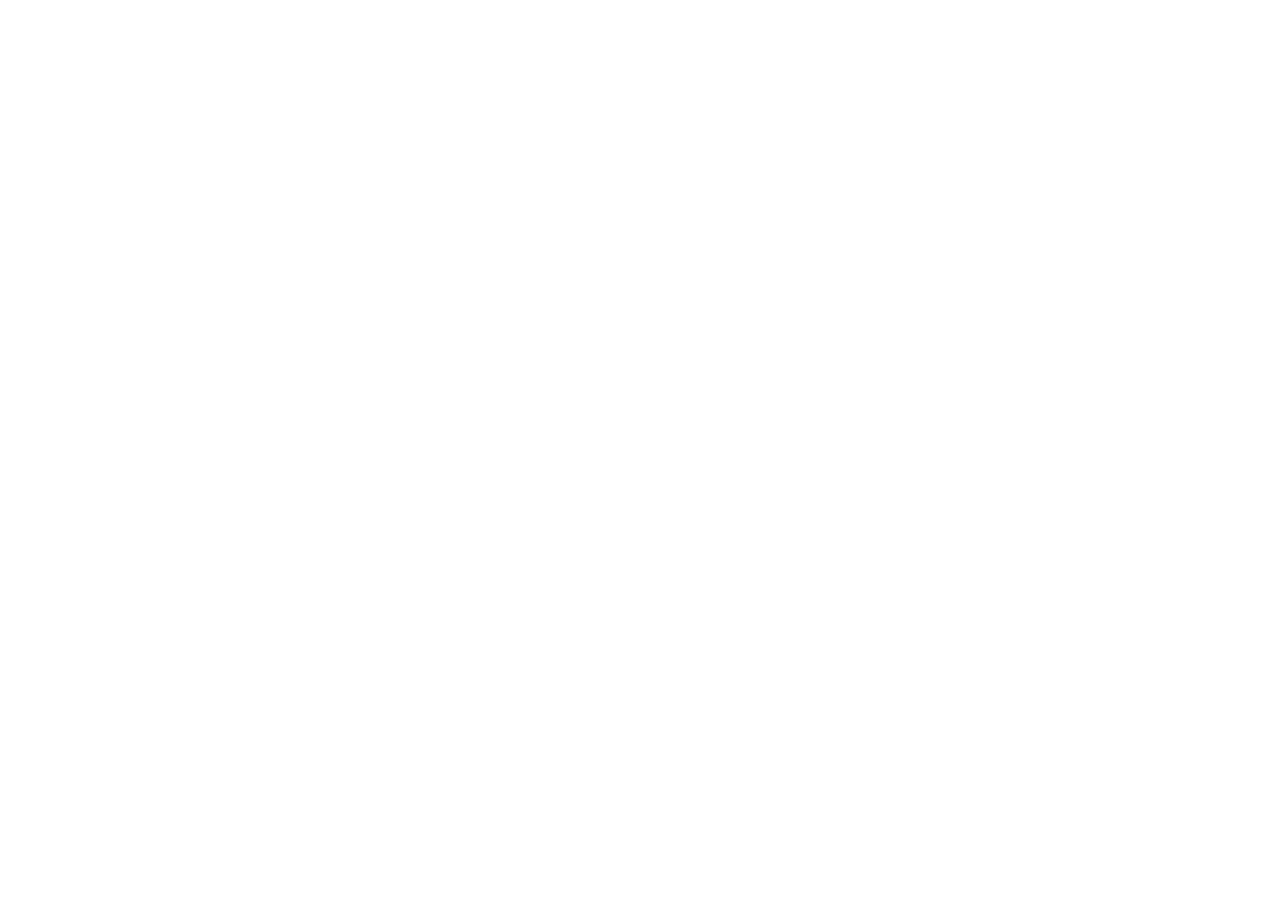
==== portfolio.html @ e988a34c "portfolio" ====
<!DOCTYPE html>
<html lang="en">
<head>
    <meta charset="UTF-8">
    <meta http-equiv="X-UA-Compatible" content="IE=edge">
    <meta name="viewport" content="width=device-width, initial-scale=1.0">
    <link rel="stylesheet" href="./css_first_page/style.css">
    <title>Portfolio</title>
</head>
<body>
    
    <header></header>

    <main></main>

    <footer></footer>

</body>
</html>
---- css_first_page/style.css ----
* {
  padding: 0;
  margin: 0;
}
.ul {
  list-style-type: none;
}
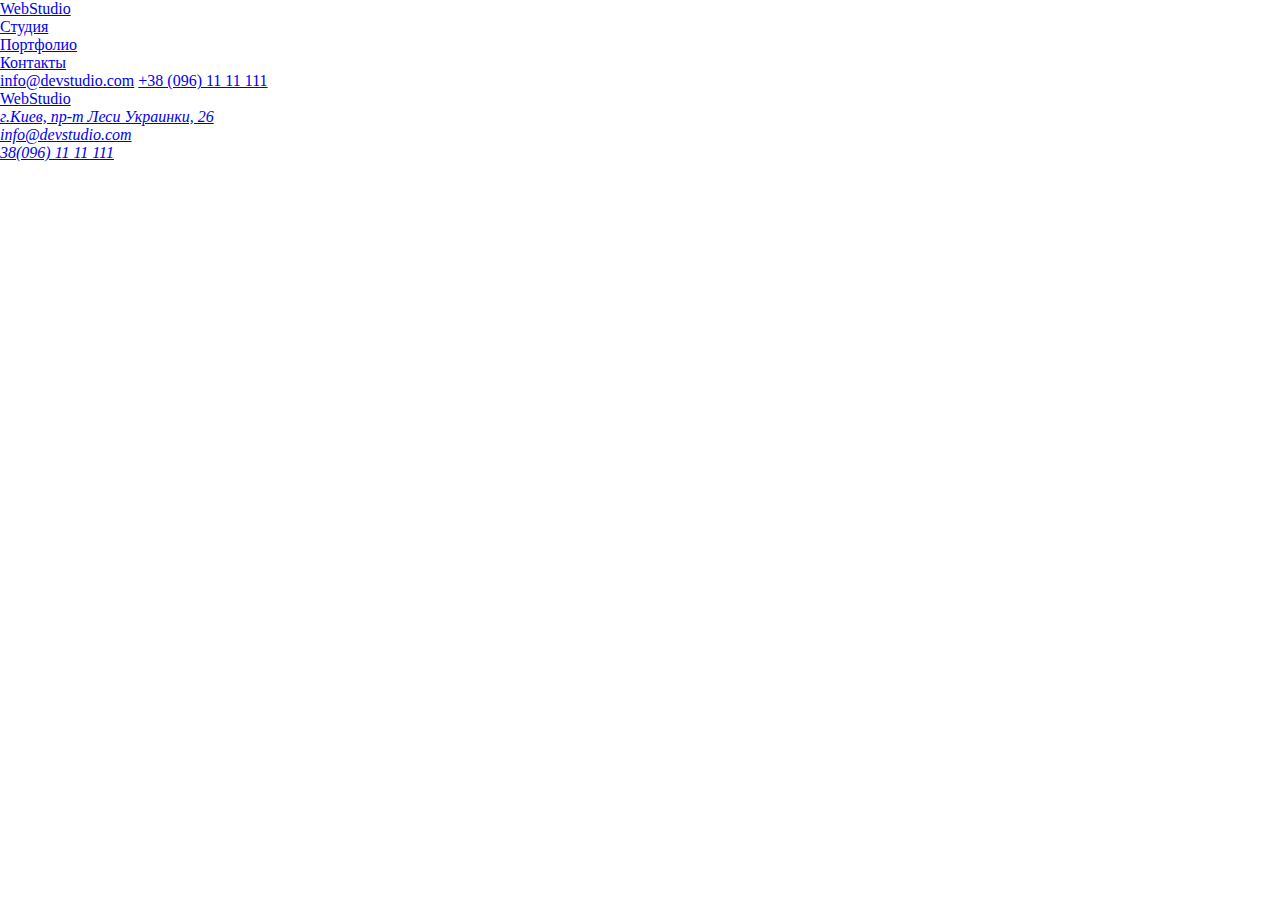
==== commit f130ffe4: "Update portfolio.html" ====
--- a/portfolio.html
+++ b/portfolio.html
@@ -9,11 +9,59 @@
 </head>
 <body>
     
-    <header></header>
+    <header>
+        <nav>
+            <!--ссылка на логотип.
+                                нужно вставить и обернуть текс логотипа-->
+            <a lang="en" href="./index.html" rel="noopener noreferrer">
+                <p><span>Web</span>Studio</p>
+            </a>
+            <!--шапка навигации-->
+            <ul class="header-link">
+                <li>
+                    <a class="header-link" href="Студия">Студия</a>
+                </li>
+                <li>
+                    <a class="header-link" href="Портфолио">Портфолио</a>
+                </li>
+                <li>
+                    <a class="header-link" href="Контакты">Контакты</a>
+                </li>
+            </ul>
+        </nav>
+        <a href="mailto:info@devstudio.com">info@devstudio.com</a>
+        <a href="tel:+380961111111">+38 (096) 11 11 111</a>
+
+    </header>
 
     <main></main>
 
-    <footer></footer>
+    <footer>
+        <section>
+            <!--Контактная информация-->
+            <h2 hidden> Контакты</h2>
+            <nav>
+                <a lang="en" href="./index.html" rel="noopener noreferrer">
+                    <p><span>Web</span>Studio</p>
+                </a>
+            </nav>
+            <address>
+                <ul>
+                    <li>
+                        <a href="https://goo.gl/maps/Bj5NZJTDuqSYe3zM9" target="_blank" rel="noopener noreferrer"> г.Киев, пр-т
+                            Леси Украинки, 26
+                        </a>
+                    </li>
+                    <li>
+                        <a href="mailtoinfo@devstudio.com">info@devstudio.com</a>
+                    </li>
+                    <li>
+                        <a href="tel:+380961111111">38(096) 11 11 111</a>
+                    </li>
+                </ul>
+            </address>
+        </section>
+    </footer>
 
 </body>
 </html>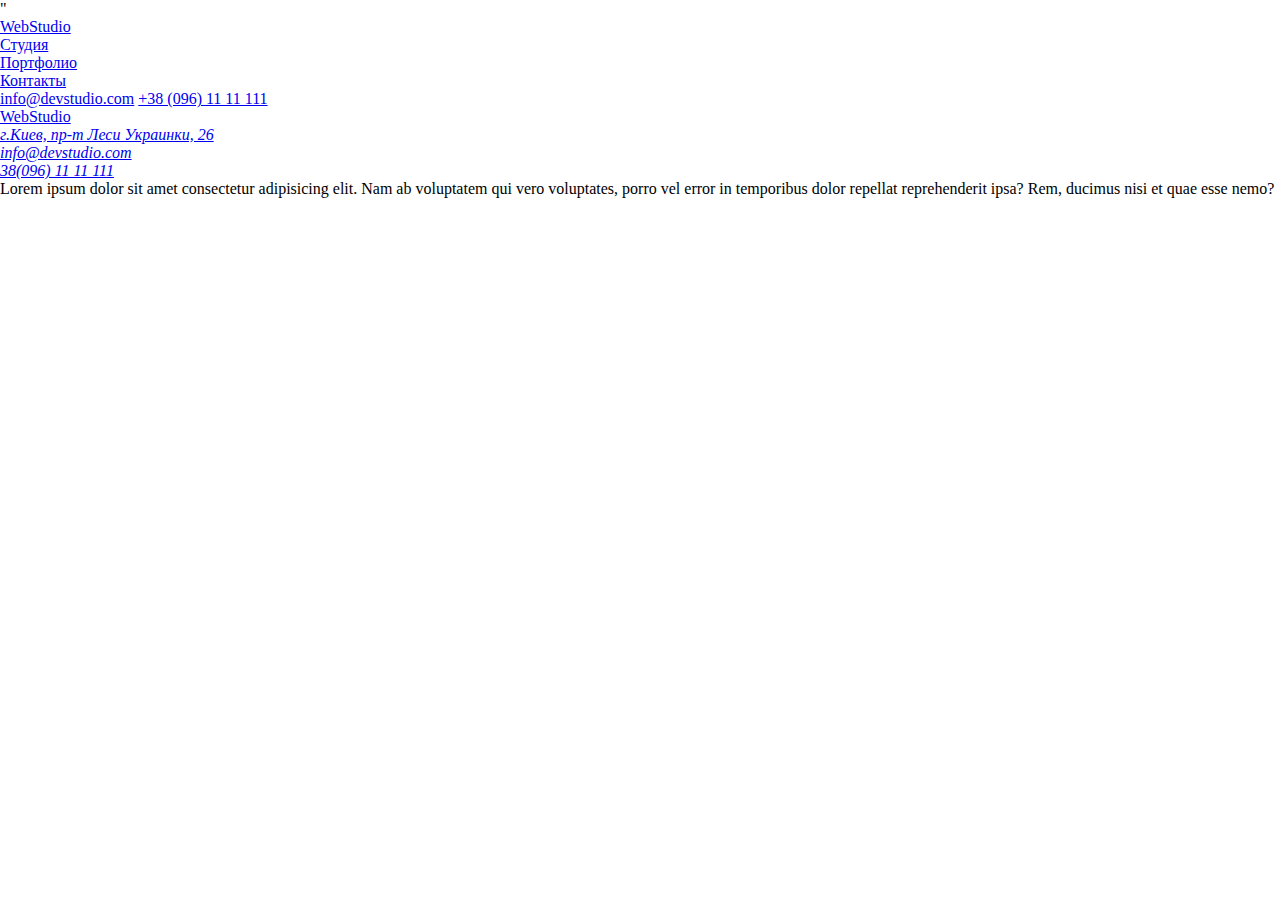
==== commit 9025e523: "style" ====
--- a/portfolio.html
+++ b/portfolio.html
@@ -1,18 +1,24 @@
 <!DOCTYPE html>
 <html lang="en">
+<!--Портфолио Вторая страница-->
+
 <head>
     <meta charset="UTF-8">
     <meta http-equiv="X-UA-Compatible" content="IE=edge">
     <meta name="viewport" content="width=device-width, initial-scale=1.0">
+    <link
+        href="https://fonts.googleapis.com/css2?family=Oleo+Script&family=Raleway:ital,wght@0,700;1,400&family=Roboto:ital,wght@0,400;0,500;0,700;0,900;1,400;1,500;1,700;1,900&display=swap"
+        rel="stylesheet">"
     <link rel="stylesheet" href="./css_first_page/style.css">
+    <link rel="preconnect" href="https://fonts.gstatic.com">
     <title>Portfolio</title>
 </head>
+
 <body>
-    
+
     <header>
         <nav>
-            <!--ссылка на логотип.
-                                нужно вставить и обернуть текс логотипа-->
+            <!--ссылка на логотип.-->
             <a lang="en" href="./index.html" rel="noopener noreferrer">
                 <p><span>Web</span>Studio</p>
             </a>
@@ -34,7 +40,11 @@
 
     </header>
 
-    <main></main>
+    <main>
+
+
+
+    </main>
 
     <footer>
         <section>
@@ -48,7 +58,8 @@
             <address>
                 <ul>
                     <li>
-                        <a href="https://goo.gl/maps/Bj5NZJTDuqSYe3zM9" target="_blank" rel="noopener noreferrer"> г.Киев, пр-т
+                        <a href="https://goo.gl/maps/Bj5NZJTDuqSYe3zM9" target="_blank" rel="noopener noreferrer">
+                            г.Киев, пр-т
                             Леси Украинки, 26
                         </a>
                     </li>
@@ -63,5 +74,14 @@
         </section>
     </footer>
 
+    <div>
+        <p class="lorem">
+            Lorem ipsum dolor sit amet consectetur adipisicing elit.
+            Nam ab voluptatem qui vero voluptates, porro vel error in temporibus dolor repellat reprehenderit ipsa? Rem,
+            ducimus nisi et quae esse nemo?
+        </p>
+    </div>
+
 </body>
+
 </html>--- a/css_first_page/style.css
+++ b/css_first_page/style.css
@@ -5,3 +5,121 @@
 .ul {
   list-style-type: none;
 }
+.font-style {
+  font-family: Roboto;
+  text-decoration: none;
+}
+
+/*==========Стили для Головы===========*/
+.header-links > li {
+  text-decoration: none;
+  color: #000000;
+  font-family: Roboto;
+  font-weight: 500;
+  font-size: 14px;
+  line-height: 16px;
+  letter-spacing: 0.02em;
+  text-shadow: 0px 4px 4px rgba(0, 0, 0, 0.25);
+}
+
+/*=======LOGO=========*/
+.logo-first {
+  color: #2196f3;
+}
+.logo {
+  position: absolute;
+  width: 145px;
+  height: 31px;
+  left: 215px;
+  top: 24px;
+  font-family: Raleway;
+  font-style: normal;
+  font-weight: bold;
+  font-size: 26px;
+  line-height: 31px;
+  letter-spacing: 0.03em;
+  color: #000000;
+}
+
+/*========= MAIN============*/
+
+/*========== HERO HEDER =======*/
+.font-hero-header {
+  background-color: #2f303a;
+  position: absolute;
+  width: 1600px;
+  height: 600px;
+  left: 0px;
+  top: 80px;
+}
+/*Эфективные рещения для вашего бизнеса*/
+.text-hero-header {
+  position: absolute;
+  width: 696px;
+  height: 120px;
+  left: 452px;
+  top: 280px;
+  font-family: Roboto;
+  font-style: normal;
+  font-weight: 900;
+  font-size: 44px;
+  line-height: 60px;
+  text-align: center;
+  letter-spacing: 0.06em;
+  text-transform: uppercase;
+  color: #ffffff;
+}
+/*button*/
+.main-button-style {
+  position: absolute;
+  width: 200px;
+  height: 50px;
+  left: 700px;
+  top: 430px;
+  background: #2196f3;
+  color: #ffffff;
+  box-shadow: 0px 4px 4px rgba(0, 0, 0, 0.15);
+  border-radius: 4px;
+}
+
+/*=====SECOND SRCTION ОСОБЕННОСТИ======*/
+.second-section {
+  position: absolute;
+  width: 1170px;
+  height: 101px;
+  left: 215px;
+  top: 774px;
+}
+.second-item {
+  display: inline;
+}
+
+/*=====THREE SECTION чем занимаемся ======*/
+.three-cection {
+  position: absolute;
+  width: 1170px;
+  height: 386px;
+  left: 215px;
+  top: 969px;
+}
+.section-page > li {
+  display: inline;
+}
+
+/*=======FOR SECTION команда====*/
+.for-section {
+  position: absolute;
+  width: 1600px;
+  height: 648px;
+  left: 0px;
+  top: 1449px;
+}
+
+/*======= FOOTER========*/
+.basement {
+  position: absolute;
+  width: 1600px;
+  height: 252px;
+  left: 0px;
+  top: 2097px;
+}
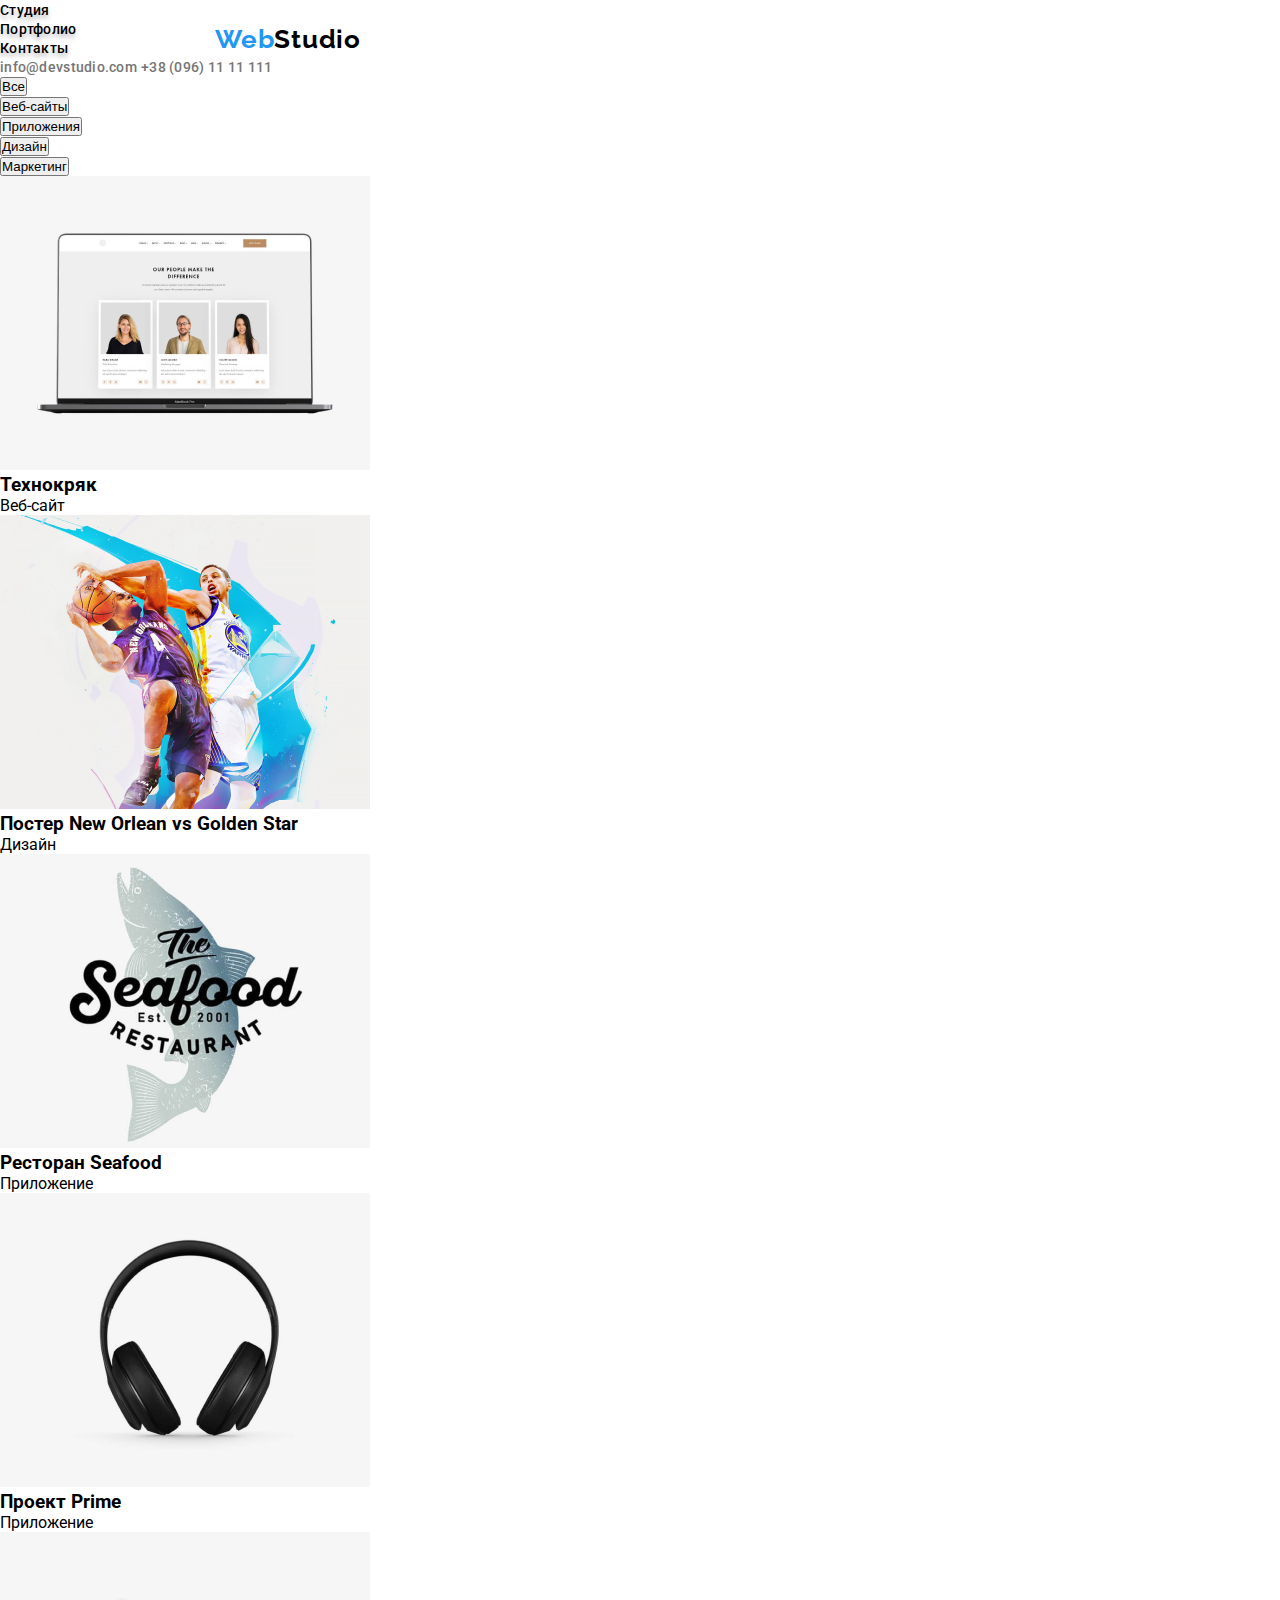
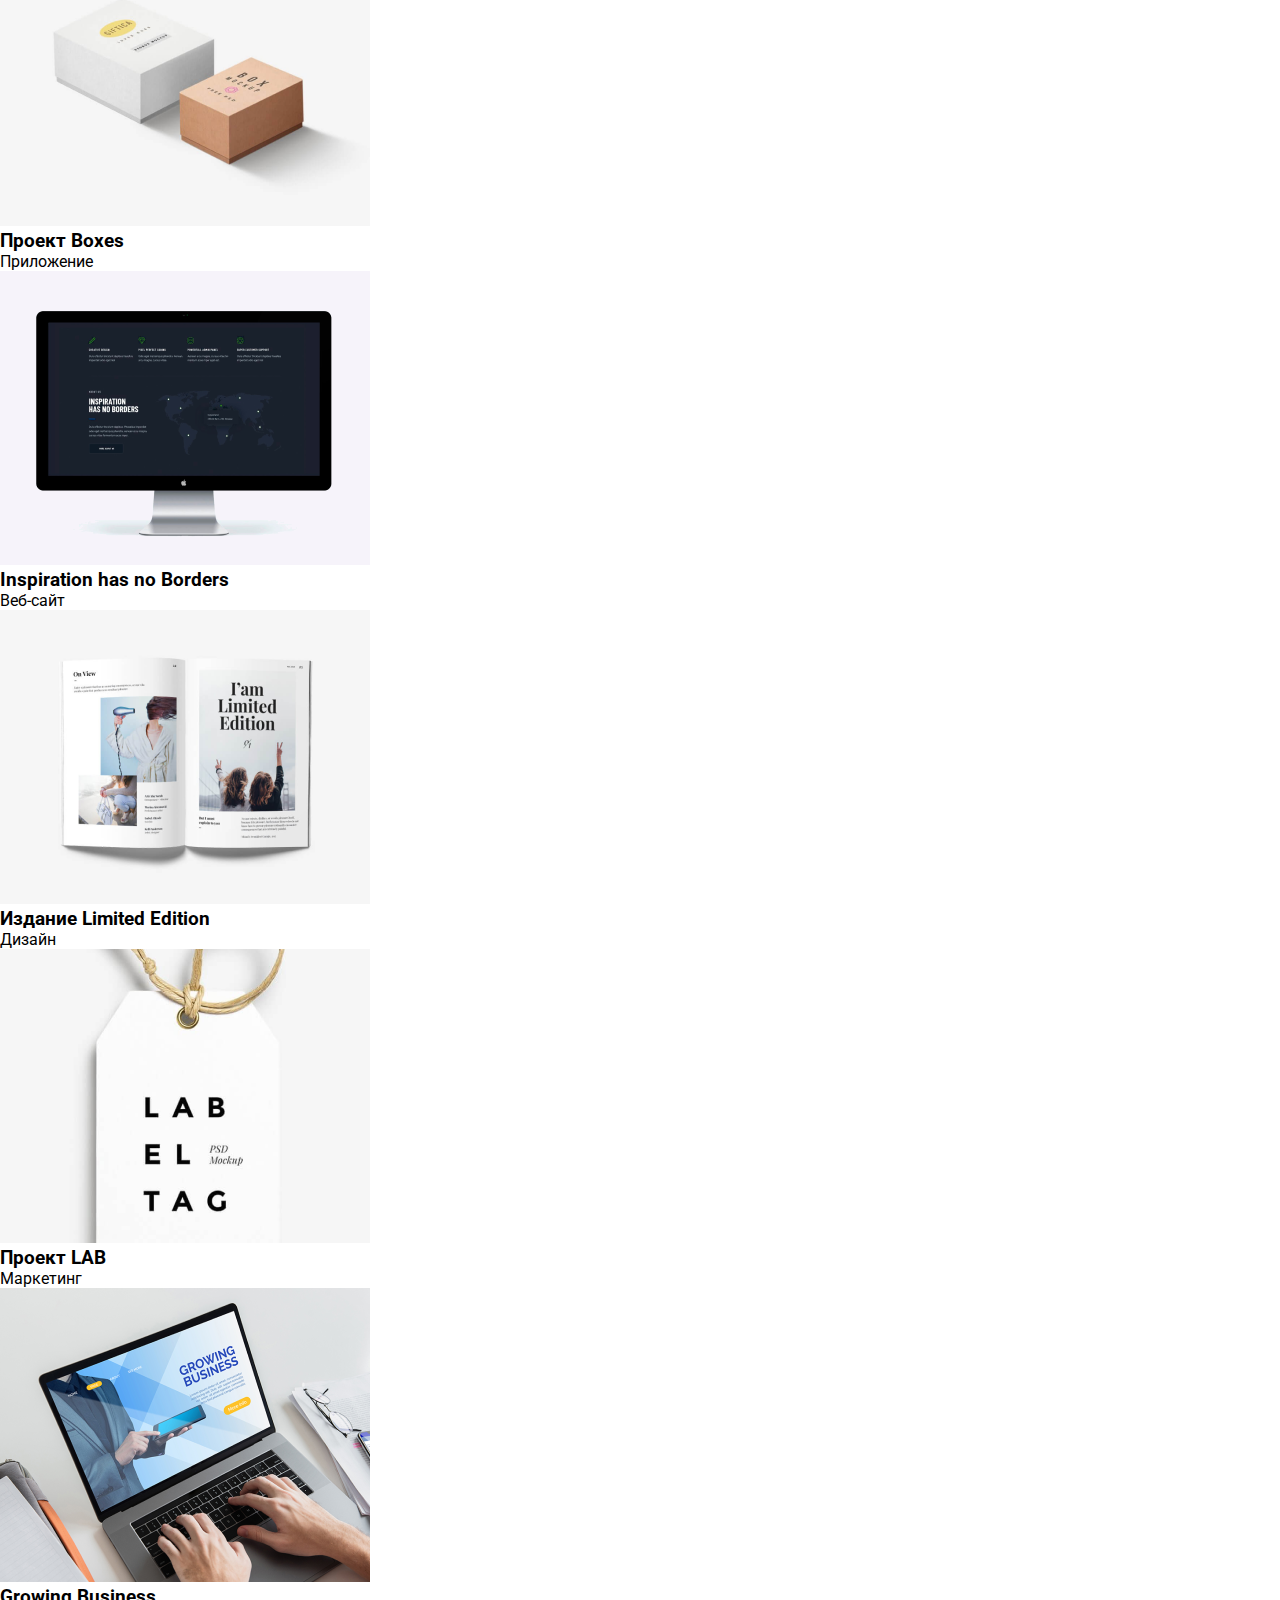
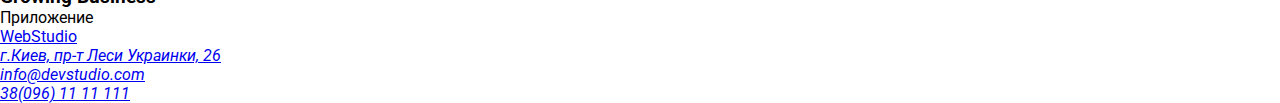
==== commit 3ce057c7: "portfolio" ====
--- a/portfolio.html
+++ b/portfolio.html
@@ -1,47 +1,122 @@
 <!DOCTYPE html>
-<html lang="en">
-<!--Портфолио Вторая страница-->
+<html lang="ru">
+<!--Индекс первая страница-->
 
 <head>
     <meta charset="UTF-8">
     <meta http-equiv="X-UA-Compatible" content="IE=edge">
     <meta name="viewport" content="width=device-width, initial-scale=1.0">
+    <link rel="stylesheet" href="https://cdnjs.cloudflare.com/ajax/libs/modern-normalize/1.0.0/modern-normalize.min.css"
+        integrity="sha512-ISS7cAi1PEhQ8jnbJpJZMd29NlhNj4AWYyLOSp2CE/CsHxTCu+r+t0D2yoJudVrd0/8fTVPUVDzY5Tvli75u/g=="
+        crossorigin="anonymous" />
     <link
         href="https://fonts.googleapis.com/css2?family=Oleo+Script&family=Raleway:ital,wght@0,700;1,400&family=Roboto:ital,wght@0,400;0,500;0,700;0,900;1,400;1,500;1,700;1,900&display=swap"
-        rel="stylesheet">"
+        rel="stylesheet">
     <link rel="stylesheet" href="./css_first_page/style.css">
-    <link rel="preconnect" href="https://fonts.gstatic.com">
-    <title>Portfolio</title>
+    <title> portfolio </title>
 </head>
 
-<body>
 
-    <header>
-        <nav>
-            <!--ссылка на логотип.-->
-            <a lang="en" href="./index.html" rel="noopener noreferrer">
-                <p><span>Web</span>Studio</p>
+<body class="font-style">
+    <header class="top-line">
+        <nav class="navigation">
+            <!--ссылка на логотип-->
+            <a lang="en" href="#top" rel="noopener noreferrer">
+                <p class="logo"><span class="logo-first">Web</span>Studio</p>
             </a>
             <!--шапка навигации-->
-            <ul class="header-link">
-                <li>
-                    <a class="header-link" href="Студия">Студия</a>
+            <ul class="navigation-list list">
+                <li class="navigation-item">
+                    <a class="navigation-link link" href="Студия">Студия</a>
                 </li>
-                <li>
-                    <a class="header-link" href="Портфолио">Портфолио</a>
+                <li class="navigation-item">
+                    <a class="navigation-link link" href="Портфолио">Портфолио</a>
                 </li>
-                <li>
-                    <a class="header-link" href="Контакты">Контакты</a>
+                <li class="navigation-item">
+                    <a class="navigation-link link" href="Контакты">Контакты</a>
                 </li>
             </ul>
         </nav>
-        <a href="mailto:info@devstudio.com">info@devstudio.com</a>
-        <a href="tel:+380961111111">+38 (096) 11 11 111</a>
+        <div>
+            <a class="mail-link link" href="mailto:info@devstudio.com">info@devstudio.com</a>
+            <a class="tel-link link" href="tel:+380961111111">+38 (096) 11 11 111</a>
+        </div>
 
     </header>
 
+
     <main>
-
+        <h1 hidden> Портфолио </h1>
+        <section>
+            <h2 hidden> Фильтры </h2>
+            <ul>
+                <li>
+                    <button type="button">Все</button>
+                </li>
+                <li>
+                    <button type="button">Веб-сайты</button>
+                </li>
+                <li>
+                    <button type="button">Приложения</button>
+                </li>
+                <li>
+                    <button type="button">Дизайн</button>
+                </li>
+                <li>
+                    <button type="button">Маркетинг</button>
+                </li>
+            </ul>
+        </section>
+        <h2 hidden> Проэкты </h2>
+        <section>
+            <ul>
+                <li>
+                    <img src="./IMG/portfolio/project-1.png" alt="project-1" width="370px" height="294px">
+                    <h3>Технокряк</h3>
+                    <p>Веб-сайт</p>
+                </li>
+                <li>
+                    <img src="./IMG/portfolio/project-2.png" alt="project-2" width="370px" height="294px">
+                    <h3>Постер New Orlean vs Golden Star</h3>
+                    <p>Дизайн</p>
+                </li>
+                <li>
+                    <img src="./IMG/portfolio/project-3.png" alt="project-3" width="370px" height="294px">
+                    <h3>Ресторан Seafood</h3>
+                    <p>Приложение</p>
+                </li>
+                <li>
+                    <img src="./IMG/portfolio/project-4.png" alt="project-4" width="370px" height="294px">
+                    <h3>Проект Prime</h3>
+                    <p>Приложение</p>
+                </li>
+                <li>
+                    <img src="./IMG/portfolio/project-5.png" alt="project-5" width="370px" height="294px">
+                    <h3>Проект Boxes</h3>
+                    <p>Приложение</p>
+                </li>
+                <li>
+                    <img src="./IMG/portfolio/project-6.png" alt="project-6" width="370px" height="294px">
+                    <h3>Inspiration has no Borders</h3>
+                    <p>Веб-сайт</p>
+                </li>
+                <li>
+                    <img src="./IMG/portfolio/project-7.png" alt="project-7" width="370px" height="294px">
+                    <h3>Издание Limited Edition</h3>
+                    <p>Дизайн</p>
+                </li>
+                <li>
+                    <img src="./IMG/portfolio/project-8.png" alt="project-8" width="370px" height="294px">
+                    <h3>Проект LAB</h3>
+                    <p>Маркетинг</p>
+                </li>
+                <li>
+                    <img src="./IMG/portfolio/project-9.png" alt="project-9" width="370px" height="294px">
+                    <h3>Growing Business</h3>
+                    <p>Приложение</p>
+                </li>
+            </ul>
+        </section>
 
 
     </main>
@@ -74,14 +149,6 @@
         </section>
     </footer>
 
-    <div>
-        <p class="lorem">
-            Lorem ipsum dolor sit amet consectetur adipisicing elit.
-            Nam ab voluptatem qui vero voluptates, porro vel error in temporibus dolor repellat reprehenderit ipsa? Rem,
-            ducimus nisi et quae esse nemo?
-        </p>
-    </div>
-
 </body>
 
 </html>--- a/css_first_page/style.css
+++ b/css_first_page/style.css
@@ -2,24 +2,51 @@
   padding: 0;
   margin: 0;
 }
-.ul {
-  list-style-type: none;
+.link {
+  text-decoration: none;
+}
+.list {
+  list-style: none;
 }
 .font-style {
   font-family: Roboto;
-  text-decoration: none;
 }
 
 /*==========Стили для Головы===========*/
-.header-links > li {
-  text-decoration: none;
-  color: #000000;
-  font-family: Roboto;
+.navigation-link {
   font-weight: 500;
   font-size: 14px;
-  line-height: 16px;
+  line-height: 1.14;
   letter-spacing: 0.02em;
+  color: #000000;
   text-shadow: 0px 4px 4px rgba(0, 0, 0, 0.25);
+}
+.navigation-link:hover,
+.navigation-link:focus {
+  color: #2196f3;
+}
+.mail-link {
+  font-weight: 500;
+  font-size: 14px;
+  line-height: 1.14;
+  letter-spacing: 0.02em;
+  color: #757575;
+  /* text-transform: uppercase; */
+}
+.mail-link:hover,
+.mail-link:focus {
+  color: #2196f3;
+}
+.tel-link {
+  font-weight: 500;
+  font-size: 14px;
+  line-height: 1.14;
+  letter-spacing: 0.02em;
+  color: #757575;
+}
+.tel-link:hover,
+.tel-link:focus {
+  color: #2196f3;
 }
 
 /*=======LOGO=========*/
@@ -36,7 +63,7 @@
   font-style: normal;
   font-weight: bold;
   font-size: 26px;
-  line-height: 31px;
+  line-height: 1.19;
   letter-spacing: 0.03em;
   color: #000000;
 }
@@ -54,24 +81,16 @@
 }
 /*Эфективные рещения для вашего бизнеса*/
 .text-hero-header {
-  position: absolute;
-  width: 696px;
-  height: 120px;
-  left: 452px;
-  top: 280px;
-  font-family: Roboto;
   font-style: normal;
   font-weight: 900;
   font-size: 44px;
-  line-height: 60px;
+  line-height: 1.36;
   text-align: center;
   letter-spacing: 0.06em;
-  text-transform: uppercase;
   color: #ffffff;
 }
 /*button*/
 .main-button-style {
-  position: absolute;
   width: 200px;
   height: 50px;
   left: 700px;
@@ -80,35 +99,37 @@
   color: #ffffff;
   box-shadow: 0px 4px 4px rgba(0, 0, 0, 0.15);
   border-radius: 4px;
+  cursor: pointer;
 }
 
+/*  ======КНОПКИ НАВИГАЦИИ=======
+.navigation-btn:hover,
+.navigation-btn:focus {
+  background-color: #2196f3;
+  color: #ffffff;
+} */
+
+/* === MAIN ==== 
+
+==== HERO HEADER =====*/
 /*=====SECOND SRCTION ОСОБЕННОСТИ======*/
 .second-section {
-  position: absolute;
   width: 1170px;
   height: 101px;
   left: 215px;
   top: 774px;
 }
-.second-item {
-  display: inline;
-}
 
 /*=====THREE SECTION чем занимаемся ======*/
 .three-cection {
-  position: absolute;
   width: 1170px;
   height: 386px;
   left: 215px;
   top: 969px;
 }
-.section-page > li {
-  display: inline;
-}
 
 /*=======FOR SECTION команда====*/
 .for-section {
-  position: absolute;
   width: 1600px;
   height: 648px;
   left: 0px;
@@ -117,7 +138,6 @@
 
 /*======= FOOTER========*/
 .basement {
-  position: absolute;
   width: 1600px;
   height: 252px;
   left: 0px;
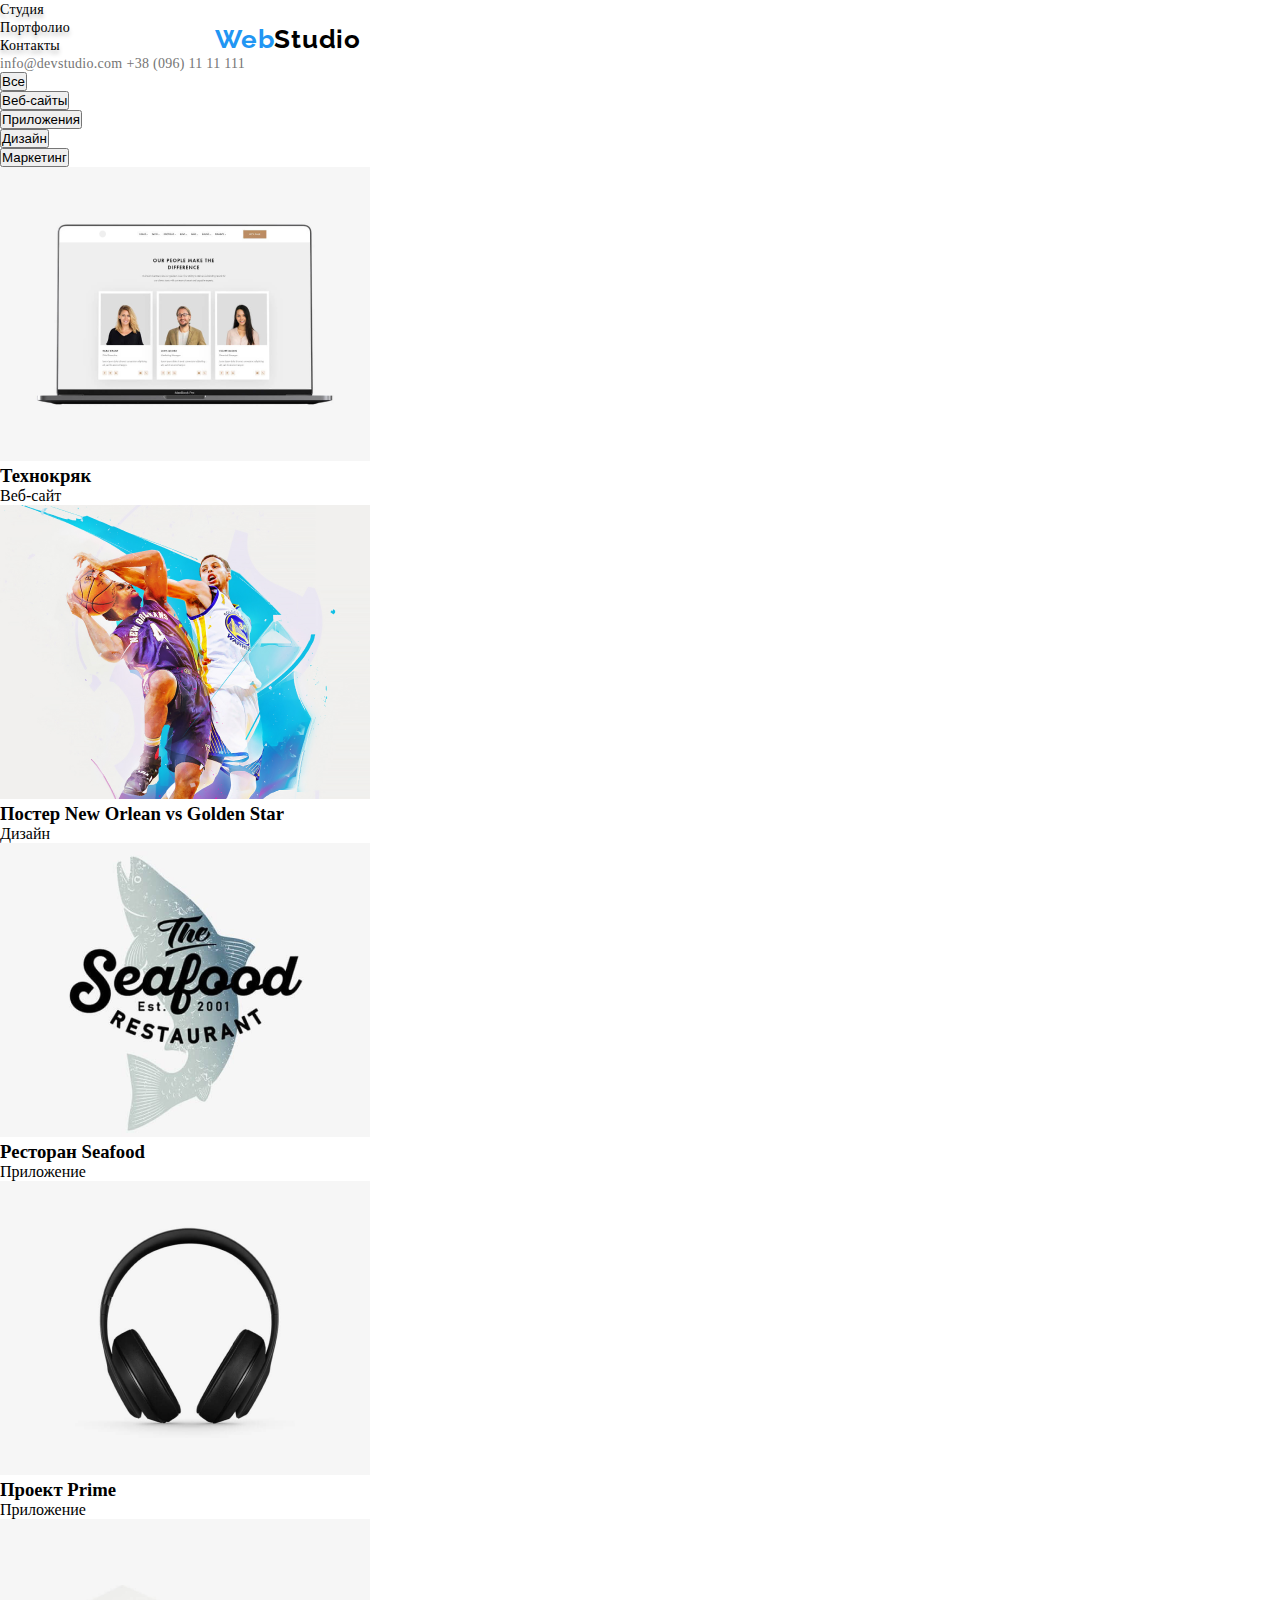
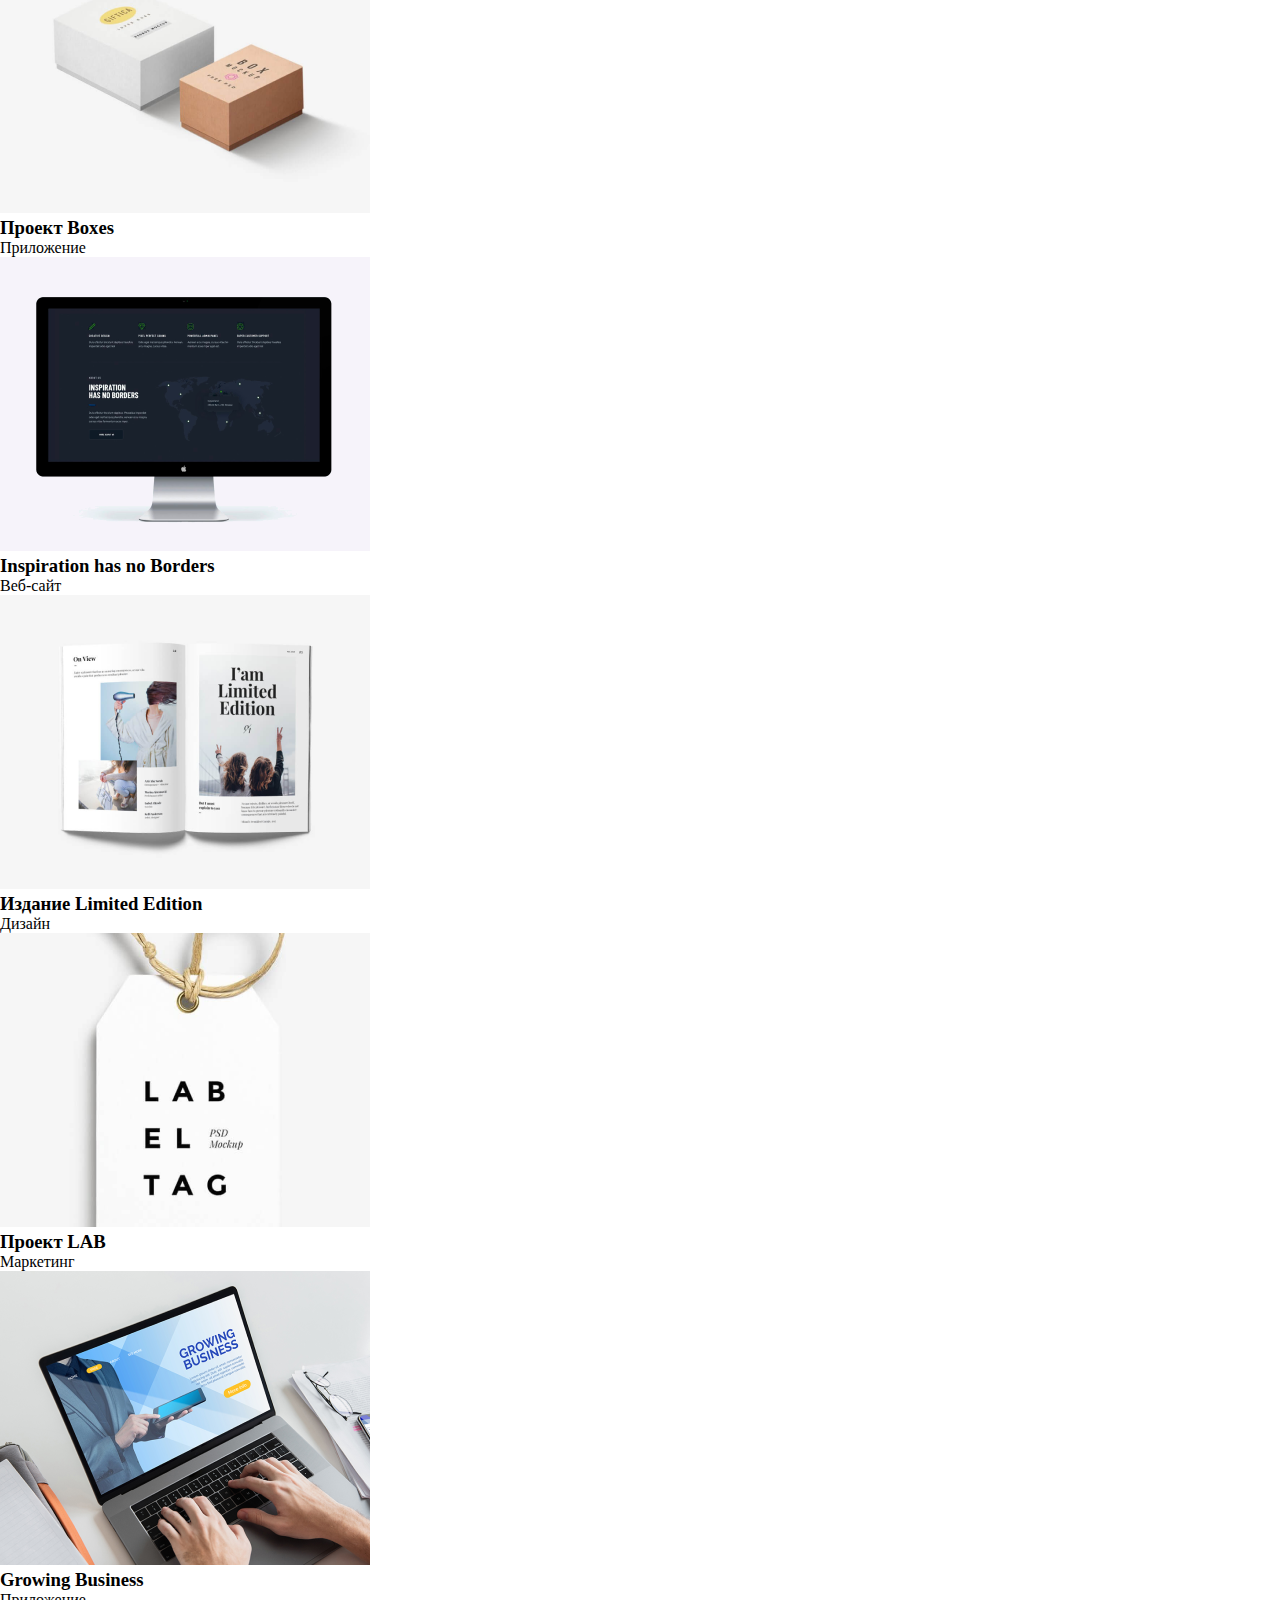
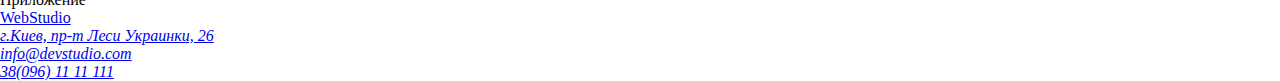
==== commit 78183e96: "validator" ====
--- a/portfolio.html
+++ b/portfolio.html
@@ -71,47 +71,47 @@
         <section>
             <ul>
                 <li>
-                    <img src="./IMG/portfolio/project-1.png" alt="project-1" width="370px" height="294px">
+                    <img src="./IMG/portfolio/project-1.png" alt="project-1" width="370" height="294">
                     <h3>Технокряк</h3>
                     <p>Веб-сайт</p>
                 </li>
                 <li>
-                    <img src="./IMG/portfolio/project-2.png" alt="project-2" width="370px" height="294px">
+                    <img src="./IMG/portfolio/project-2.png" alt="project-2" width="370" height="294">
                     <h3>Постер New Orlean vs Golden Star</h3>
                     <p>Дизайн</p>
                 </li>
                 <li>
-                    <img src="./IMG/portfolio/project-3.png" alt="project-3" width="370px" height="294px">
+                    <img src="./IMG/portfolio/project-3.png" alt="project-3" width="370" height="294">
                     <h3>Ресторан Seafood</h3>
                     <p>Приложение</p>
                 </li>
                 <li>
-                    <img src="./IMG/portfolio/project-4.png" alt="project-4" width="370px" height="294px">
+                    <img src="./IMG/portfolio/project-4.png" alt="project-4" width="370" height="294">
                     <h3>Проект Prime</h3>
                     <p>Приложение</p>
                 </li>
                 <li>
-                    <img src="./IMG/portfolio/project-5.png" alt="project-5" width="370px" height="294px">
+                    <img src="./IMG/portfolio/project-5.png" alt="project-5" width="370" height="294">
                     <h3>Проект Boxes</h3>
                     <p>Приложение</p>
                 </li>
                 <li>
-                    <img src="./IMG/portfolio/project-6.png" alt="project-6" width="370px" height="294px">
+                    <img src="./IMG/portfolio/project-6.png" alt="project-6" width="370" height="294">
                     <h3>Inspiration has no Borders</h3>
                     <p>Веб-сайт</p>
                 </li>
                 <li>
-                    <img src="./IMG/portfolio/project-7.png" alt="project-7" width="370px" height="294px">
+                    <img src="./IMG/portfolio/project-7.png" alt="project-7" width="370" height="294">
                     <h3>Издание Limited Edition</h3>
                     <p>Дизайн</p>
                 </li>
                 <li>
-                    <img src="./IMG/portfolio/project-8.png" alt="project-8" width="370px" height="294px">
+                    <img src="./IMG/portfolio/project-8.png" alt="project-8" width="370" height="294">
                     <h3>Проект LAB</h3>
                     <p>Маркетинг</p>
                 </li>
                 <li>
-                    <img src="./IMG/portfolio/project-9.png" alt="project-9" width="370px" height="294px">
+                    <img src="./IMG/portfolio/project-9.png" alt="project-9" width="370" height="294">
                     <h3>Growing Business</h3>
                     <p>Приложение</p>
                 </li>
--- a/css_first_page/style.css
+++ b/css_first_page/style.css
@@ -1,6 +1,10 @@
 * {
   padding: 0;
   margin: 0;
+}
+:root {
+  --main-font: 'Roboto';
+  --accent-color: '#2196f3';
 }
 .link {
   text-decoration: none;
@@ -8,12 +12,10 @@
 .list {
   list-style: none;
 }
-.font-style {
-  font-family: Roboto;
-}
 
 /*==========Стили для Головы===========*/
 .navigation-link {
+  font-style: var(--main-font);
   font-weight: 500;
   font-size: 14px;
   line-height: 1.14;
@@ -114,6 +116,7 @@
 ==== HERO HEADER =====*/
 /*=====SECOND SRCTION ОСОБЕННОСТИ======*/
 .second-section {
+  position: absolute;
   width: 1170px;
   height: 101px;
   left: 215px;
@@ -122,6 +125,7 @@
 
 /*=====THREE SECTION чем занимаемся ======*/
 .three-cection {
+  position: absolute;
   width: 1170px;
   height: 386px;
   left: 215px;
@@ -130,6 +134,7 @@
 
 /*=======FOR SECTION команда====*/
 .for-section {
+  position: absolute;
   width: 1600px;
   height: 648px;
   left: 0px;
@@ -138,6 +143,7 @@
 
 /*======= FOOTER========*/
 .basement {
+  position: absolute;
   width: 1600px;
   height: 252px;
   left: 0px;
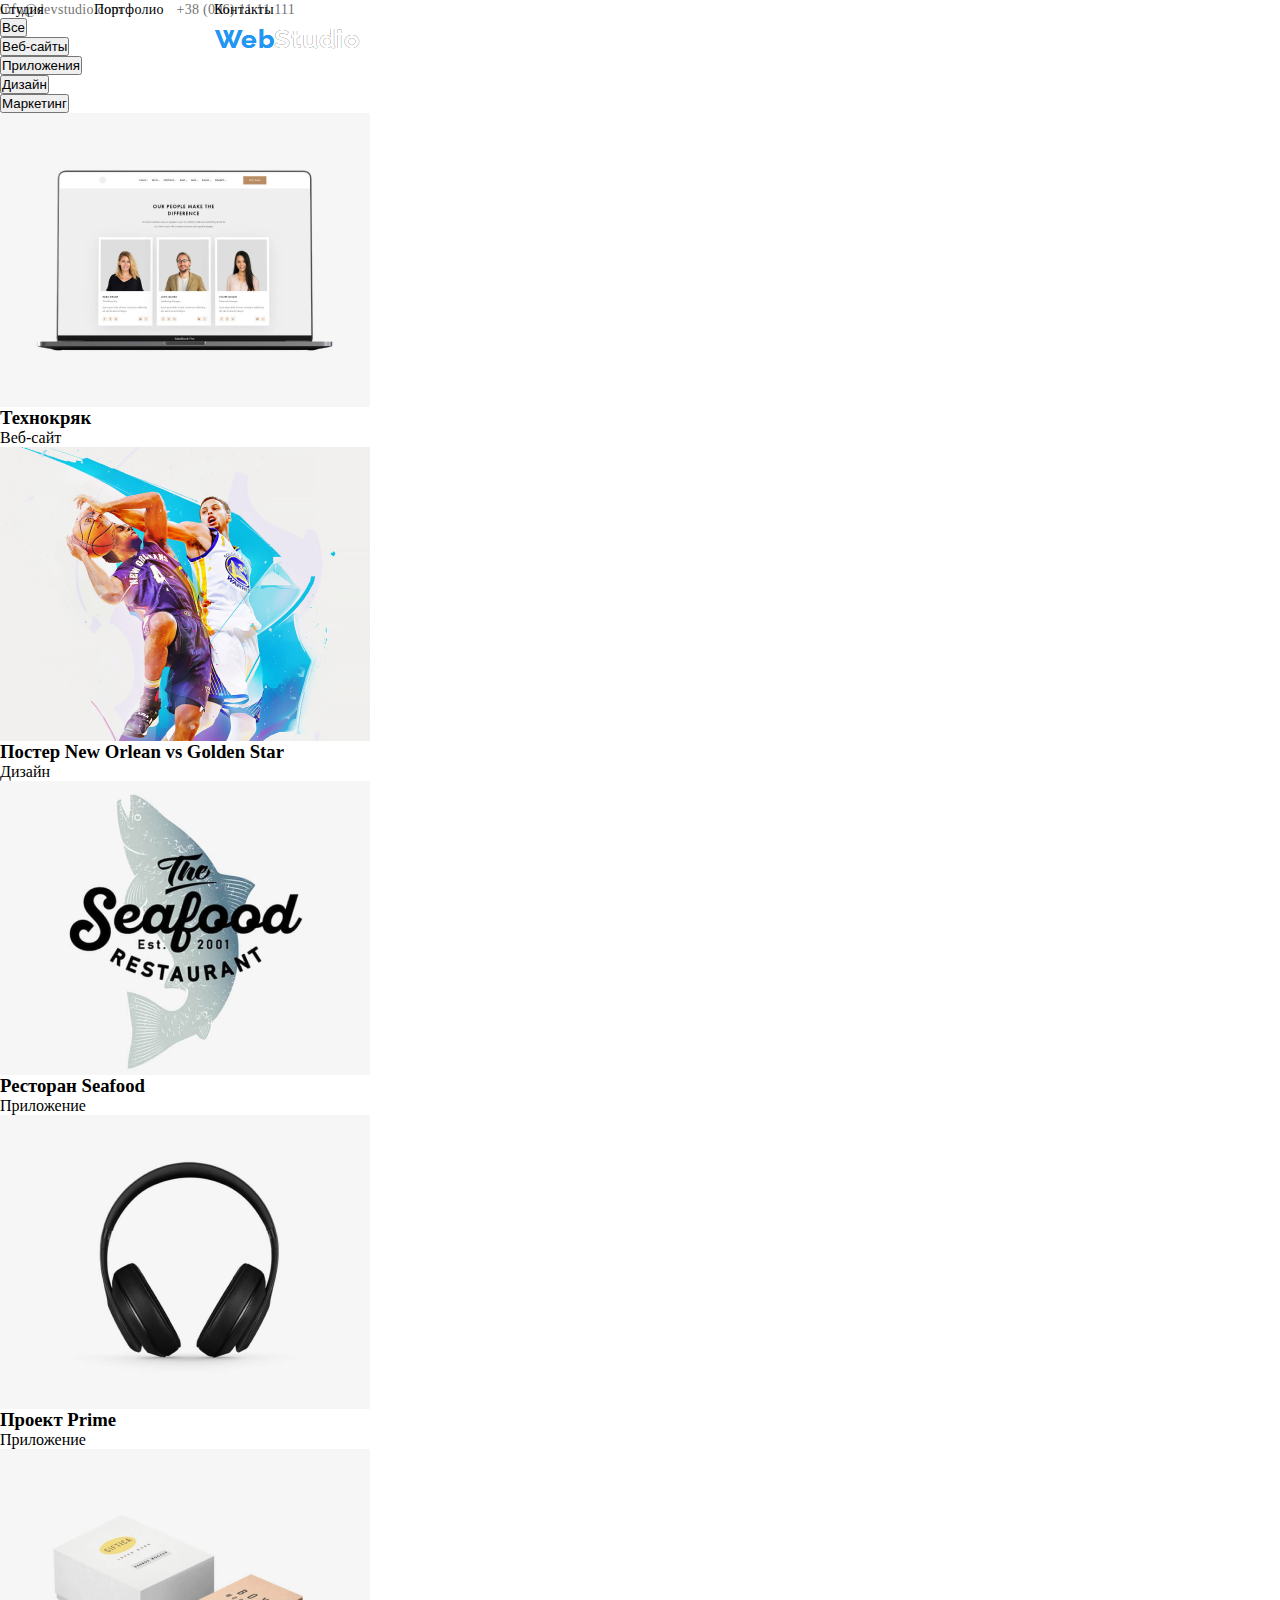
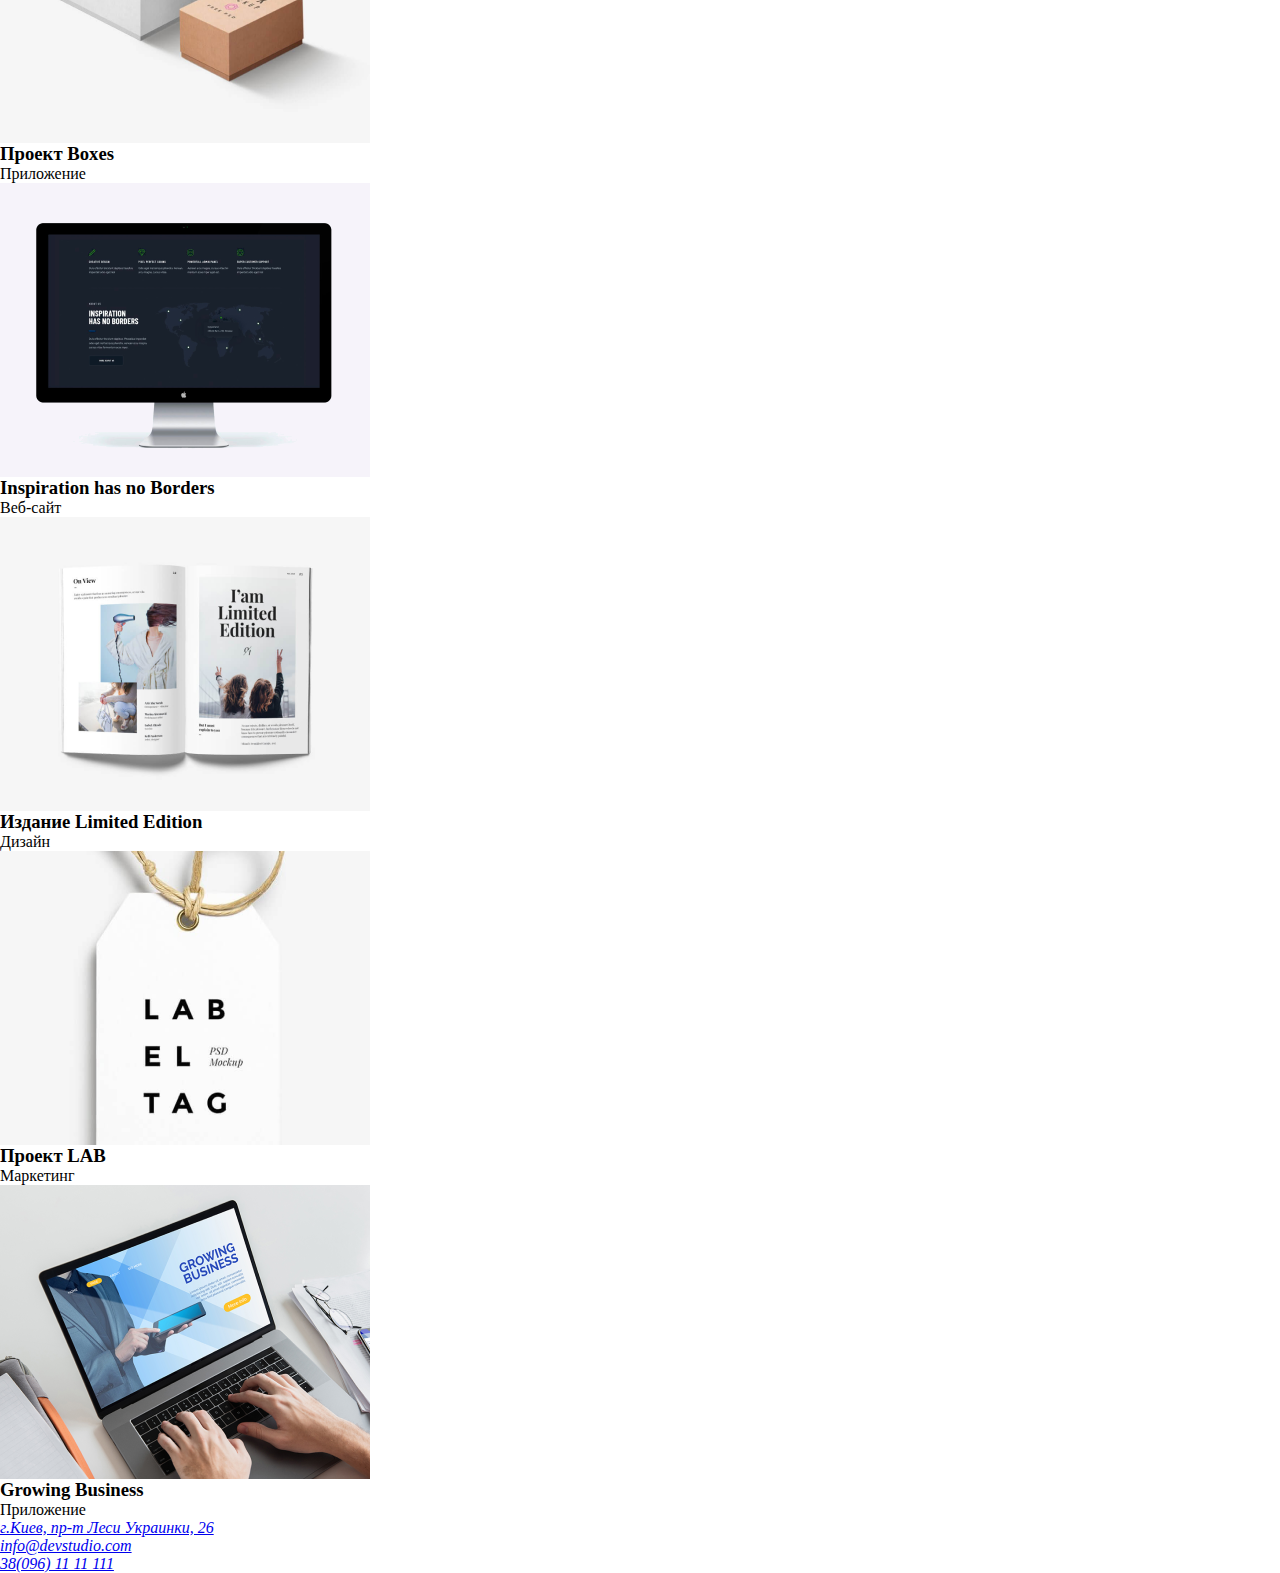
==== commit 81672fba: "without-flexbox" ====
--- a/portfolio.html
+++ b/portfolio.html
@@ -21,16 +21,16 @@
     <header class="top-line">
         <nav class="navigation">
             <!--ссылка на логотип-->
-            <a lang="en" href="#top" rel="noopener noreferrer">
+            <a lang="en" href="./index.html" rel="noopener noreferrer">
                 <p class="logo"><span class="logo-first">Web</span>Studio</p>
             </a>
             <!--шапка навигации-->
             <ul class="navigation-list list">
                 <li class="navigation-item">
-                    <a class="navigation-link link" href="Студия">Студия</a>
+                    <a class="navigation-link link" href="./index.html">Студия</a>
                 </li>
                 <li class="navigation-item">
-                    <a class="navigation-link link" href="Портфолио">Портфолио</a>
+                    <a class="navigation-link link" href="./portfolio.html">Портфолио</a>
                 </li>
                 <li class="navigation-item">
                     <a class="navigation-link link" href="Контакты">Контакты</a>
@@ -127,7 +127,7 @@
             <h2 hidden> Контакты</h2>
             <nav>
                 <a lang="en" href="./index.html" rel="noopener noreferrer">
-                    <p><span>Web</span>Studio</p>
+                    <p class="logo logo-futer"><span class="logo-first">Web</span>Studio</p>
                 </a>
             </nav>
             <address>
--- a/css_first_page/style.css
+++ b/css_first_page/style.css
@@ -1,10 +1,14 @@
 * {
+  margin: 0;
   padding: 0;
-  margin: 0;
 }
 :root {
   --main-font: 'Roboto';
   --accent-color: '#2196f3';
+  --text-style: 'normal';
+}
+body {
+  font-style: var(--text-style);
 }
 .link {
   text-decoration: none;
@@ -13,7 +17,35 @@
   list-style: none;
 }
 
+/* cursor: pointer; */
+h1,
+h2,
+h3,
+h4,
+h5,
+h6,
+p {
+  margin: 0;
+}
+ul,
+ol {
+  margin: 0;
+}
+img {
+  display: block;
+}
+.address {
+  font-style: normal;
+}
 /*==========Стили для Головы===========*/
+.navigation-form {
+  /* display: flex; */
+  position: absolute;
+  width: 294px;
+  height: 32px;
+  left: 453px;
+  top: 32px;
+}
 .navigation-link {
   font-style: var(--main-font);
   font-weight: 500;
@@ -21,23 +53,37 @@
   line-height: 1.14;
   letter-spacing: 0.02em;
   color: #000000;
-  text-shadow: 0px 4px 4px rgba(0, 0, 0, 0.25);
-}
+}
+.navigation-list {
+  position: absolute;
+  display: flex;
+  flex-direction: row;
+  justify-content: flex-start;
+  align-items: center;
+}
+.navigation-item {
+  margin-right: 50px;
+}
+
 .navigation-link:hover,
 .navigation-link:focus {
   color: #2196f3;
-}
+  text-shadow: 0px 4px 4px rgba(0, 0, 0, 0.25);
+}
+
 .mail-link {
   font-weight: 500;
   font-size: 14px;
   line-height: 1.14;
   letter-spacing: 0.02em;
   color: #757575;
-  /* text-transform: uppercase; */
-}
+  margin-right: 50px;
+}
+
 .mail-link:hover,
 .mail-link:focus {
   color: #2196f3;
+  text-shadow: 0px 1px 1px rgba(0, 0, 0, 0.25);
 }
 .tel-link {
   font-weight: 500;
@@ -46,15 +92,19 @@
   letter-spacing: 0.02em;
   color: #757575;
 }
+
 .tel-link:hover,
 .tel-link:focus {
   color: #2196f3;
-}
-
+  text-shadow: 0px 1px 1px rgba(0, 0, 0, 0.25);
+}
+.kontakt-line {
+  margin-left: 1078px;
+  margin-right: 215px;
+  margin-top: 32px;
+  margin-bottom: 32px;
+}
 /*=======LOGO=========*/
-.logo-first {
-  color: #2196f3;
-}
 .logo {
   position: absolute;
   width: 145px;
@@ -69,6 +119,16 @@
   letter-spacing: 0.03em;
   color: #000000;
 }
+.logo-first {
+  color: #2196f3;
+}
+.logo-futer {
+  color: white;
+}
+.header-logo {
+  margin-right: 93px;
+  position: absolute;
+}
 
 /*========= MAIN============*/
 
@@ -90,9 +150,16 @@
   text-align: center;
   letter-spacing: 0.06em;
   color: #ffffff;
+  text-transform: uppercase;
+
+  position: absolute;
+  width: 1600px;
+  height: 600px;
+  left: 0px;
+  top: 200px;
 }
 /*button*/
-.main-button-style {
+.main-btn {
   width: 200px;
   height: 50px;
   left: 700px;
@@ -102,20 +169,32 @@
   box-shadow: 0px 4px 4px rgba(0, 0, 0, 0.15);
   border-radius: 4px;
   cursor: pointer;
-}
-
-/*  ======КНОПКИ НАВИГАЦИИ=======
+  position: absolute;
+  margin-top: 30px;
+}
+.main-btn:hover,
+.main-btn:focus {
+  box-shadow: 0px 4px 4px rgba(252, 252, 252, 1);
+  color: black;
+}
+
+/*  ={
+
+}=====КНОПКИ НАВИГАЦИИ=======
 .navigation-btn:hover,
 .navigation-btn:focus {
   background-color: #2196f3;
   color: #ffffff;
 } */
 
-/* === MAIN ==== 
+/* === MAIN ====
 
 ==== HERO HEADER =====*/
 /*=====SECOND SRCTION ОСОБЕННОСТИ======*/
-.second-section {
+.features-link li {
+  display: inline;
+}
+.features {
   position: absolute;
   width: 1170px;
   height: 101px;
@@ -124,7 +203,10 @@
 }
 
 /*=====THREE SECTION чем занимаемся ======*/
-.three-cection {
+.doing-img > li {
+  display: inline;
+}
+.doing {
   position: absolute;
   width: 1170px;
   height: 386px;
@@ -133,12 +215,16 @@
 }
 
 /*=======FOR SECTION команда====*/
-.for-section {
+.team-link li {
+  display: inline;
+}
+.team {
   position: absolute;
   width: 1600px;
   height: 648px;
   left: 0px;
   top: 1449px;
+  background-color: rgba(245, 244, 250, 1);
 }
 
 /*======= FOOTER========*/
@@ -148,4 +234,10 @@
   height: 252px;
   left: 0px;
   top: 2097px;
-}
+  background-color: rgba(47, 48, 58, 1);
+}
+
+/* ========TEST========= не работает. разобраться*/
+/* .team-link:nth-child(odd) {
+  border: 5px solid black;
+} */
